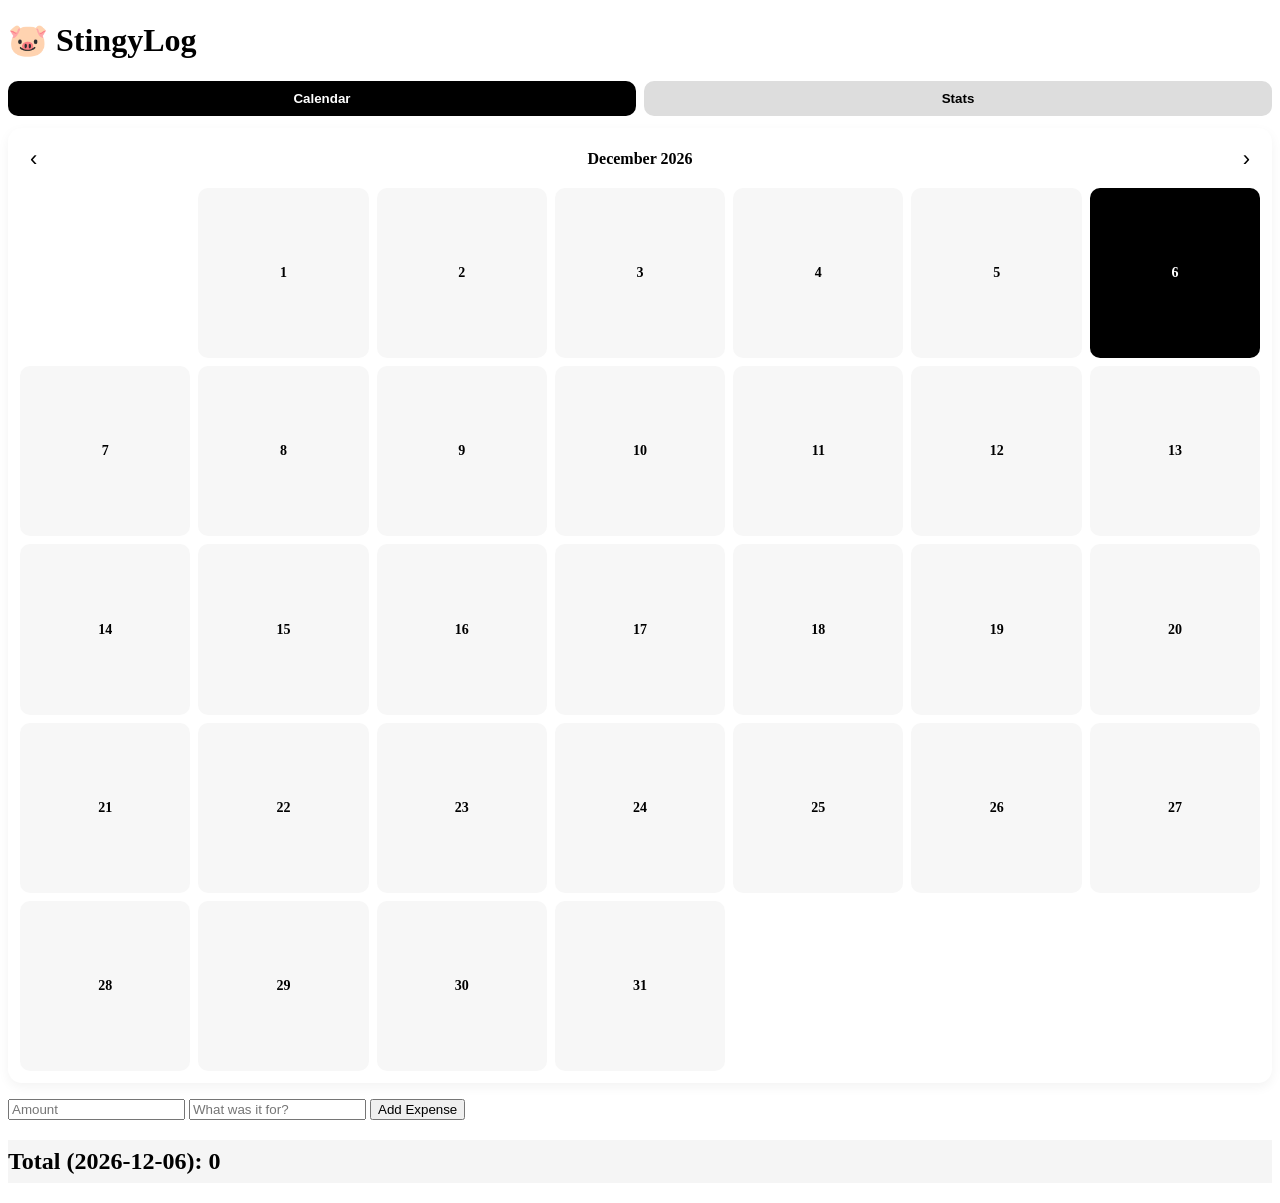
==== index.html @ 0874a7e9 "feat: add piggy icon, cleanup code" ====
<!DOCTYPE html>
<html lang="en">
<head>
	<meta charset="UTF-8" />
	<meta name="viewport" content="width=device-width, initial-scale=1.0" />
	<title>StingyLog</title>

	<!-- PWA -->
  	<link rel="manifest" href="manifest.json" />

	<!-- Theme color used for browser UI and Android status bar -->
	<meta name="theme-color" content="#111111" />

	<!-- iOS PWA support -->
	<meta name="apple-mobile-web-app-capable" content="yes">
	<meta name="apple-mobile-web-app-status-bar-style" content="black-translucent">
	<!-- App name shown under the icon on iOS home screen -->
	<meta name="apple-mobile-web-app-title" content="StingyLog" />
	
	<link rel="apple-touch-icon" sizes="180x180" href="piggy.png">

	<!-- Content Security Policy -->
	<meta http-equiv="Content-Security-Policy"
		content="
			default-src 'self';
			script-src 'self';
			style-src 'self' 'unsafe-inline';
			img-src 'self' data:;
			connect-src 'self';
		" />

	<link rel="stylesheet" href="style.css" />
</head>

<body>
	<header>
		<h1>🐷 StingyLog</h1>
	</header>

	<main class="app">

		<div class="tabs">
			<button id="tabCalendar" class="active">Calendar</button>
			<button id="tabStats">Stats</button>
		</div>

		<section id="calendarView">
			<div class="calendar">
				<div class="calendar-header">
					<button id="prevMonth">‹</button>
					<span id="monthLabel"></span>
					<button id="nextMonth">›</button>
				</div>
				<div class="calendar-grid" id="calendarGrid"></div>
			</div>

			<div class="card">
			<input
				id="amount"
				type="number"
				inputmode="decimal"
				placeholder="Amount"
			/>
			<input
				id="note"
				type="text"
				placeholder="What was it for?"
			/>
			<button id="addBtn">Add Expense</button>
			</div>

			<h2 id="total">Total: 0</h2>
			<ul id="list"></ul>
		</section>

		<section id="statsView" hidden>
			<div class="card">
				<label>
				Time range
				<select id="range">
					<option value="7">Last 7 days</option>
					<option value="14">Last 14 days</option>
					<option value="30">Last 30 days</option>
					<option value="custom">Custom</option>
				</select>
				</label>

				<label id="customRange" hidden>
				From
				<input type="date" id="fromDate" />
				To
				<input type="date" id="toDate" />
				</label>

				<label>
				Budget
				<input type="number" id="budget" placeholder="Optional" />
				</label>
			</div>

			<div class="card">
				<h2 id="statsTotal">Total: 0</h2>
				<div class="progress">
				<div id="progressBar"></div>
				</div>
				<p id="statsPercent"></p>
			</div>
		</section>
	</main>

	<script src="app.js"></script>

	<script>
	if ('serviceWorker' in navigator) {
		window.addEventListener('load', async () => {
		try {
			await navigator.serviceWorker.register('./sw.js');
		} catch (err) {
			console.error('SW registration failed', err);
		}
		});
	}
	</script>
</body>
</html>
---- style.css ----
/* ===== Calendar ===== */
body {
  padding-top: env(safe-area-inset-top);
}

.calendar {
  background: #fff;
  border-radius: 14px;
  padding: 12px;
  margin-bottom: 16px;
  box-shadow: 0 4px 12px rgba(0,0,0,0.05);
}

/* Header */
.calendar-header {
  display: flex;
  justify-content: space-between;
  align-items: center;
  margin-bottom: 10px;
}

.calendar-header span {
  font-weight: 600;
}

.calendar-header button {
  background: none;
  border: none;
  font-size: 22px;
  padding: 6px 10px;
  cursor: pointer;
}

/* Grid */
.calendar-grid {
  display: grid;
  grid-template-columns: repeat(7, 1fr);
  gap: 6px;
}

/* Day cell */
.calendar-day {
  aspect-ratio: 1 / 1; /* makes squares */
  display: flex;
  flex-direction: column;
  justify-content: center;
  align-items: center;

  border-radius: 10px;
  font-size: 13px;
  cursor: pointer;
  user-select: none;

  background: #f7f7f7;
}

/* Active day */
.calendar-day.active {
  background: #000;
  color: #fff;
}

/* Day number */
.calendar-day > div:first-child {
  font-weight: 600;
  line-height: 1;
}

/* Daily sum */
.calendar-day .sum {
  font-size: 10px;
  margin-top: 4px;
  color: #666;
}

.calendar-day.active .sum {
  color: #ddd;
}

/* Touch feedback (important for iOS) */
.calendar-day:active {
  transform: scale(0.96);
}

/* ===== Larger screens ===== */
@media (min-width: 600px) {
  .calendar-grid {
    gap: 8px;
  }

  .calendar-day {
    font-size: 14px;
  }

  .calendar-day .sum {
    font-size: 11px;
  }
}

h2 {
  position: sticky;
  top: 0;
  background: #f5f5f5;
  padding: 8px 0;
  z-index: 1;
}


/* Tabs */
.tabs {
  display: flex;
  gap: 8px;
  margin-bottom: 12px;
}

.tabs button {
  flex: 1;
  padding: 10px;
  border-radius: 10px;
  border: none;
  background: #ddd;
  font-weight: 600;
}

.tabs button.active {
  background: #000;
  color: #fff;
}

/* Stats */
label {
  font-size: 14px;
  display: block;
}

label input,
label select {
  margin-top: 6px;
}

/* Progress bar */
.progress {
  width: 100%;
  height: 12px;
  background: #eee;
  border-radius: 999px;
  overflow: hidden;
}

#progressBar {
  height: 100%;
  width: 0%;
  background: #000;
  transition: width 0.3s ease;
}


/* ===== Swipe to delete ===== */

.swipe-item {
  position: relative;
  overflow: hidden;
}

.swipe-item::after {
  content: "Delete";
  position: absolute;
  right: 16px;
  top: 50%;
  transform: translateY(-50%);
  color: white;
  font-weight: 600;
  pointer-events: none;
}

.swipe-item {
  background: #e53935;
}

.swipe-content {
  background: #fff;
  border-radius: 12px;
  padding: 12px;
  display: flex;
  justify-content: space-between;
  align-items: center;
  gap: 12px;
  transition: transform 0.2s ease;
  will-change: transform;
}

/* ===== Expense item ===== */

.expense-item {
  position: relative;
  overflow: hidden;
  background: #fff;
  border-radius: 12px;
  margin-top: 8px;
  box-shadow: 0 2px 6px rgba(0,0,0,0.05);
}

/* Content layout */
.expense-content {
  display: grid;
  grid-template-columns: 1fr auto;
  align-items: center;
  gap: 12px;

  padding: 12px 44px 12px 12px; /* space for delete button */
  background: #fff;

  transition: transform 0.2s ease;
  will-change: transform;
}

/* Note text */
.expense-content span {
  word-break: break-word;
}

/* Amount */
.expense-content strong {
  white-space: nowrap;
}

/* Delete button (desktop/web) */
.delete-btn {
  position: absolute;
  right: 10px;
  top: 50%;
  transform: translateY(-50%);
  background: none;
  border: none;
  font-size: 18px;
  color: #999;
  cursor: pointer;
}

.delete-btn:hover {
  color: #000;
}

/* Swipe delete background */
.expense-item {
  background: #e53935;
}

.expense-item::after {
  content: "Delete";
  position: absolute;
  right: 16px;
  top: 50%;
  transform: translateY(-50%);
  color: white;
  font-weight: 600;
  pointer-events: none;
}

/* ===== Mobile / touch devices ===== */
@media (hover: none) {
  .delete-btn {
    display: none;
  }

  .expense-content {
    padding-right: 12px; /* reclaim space */
  }
}
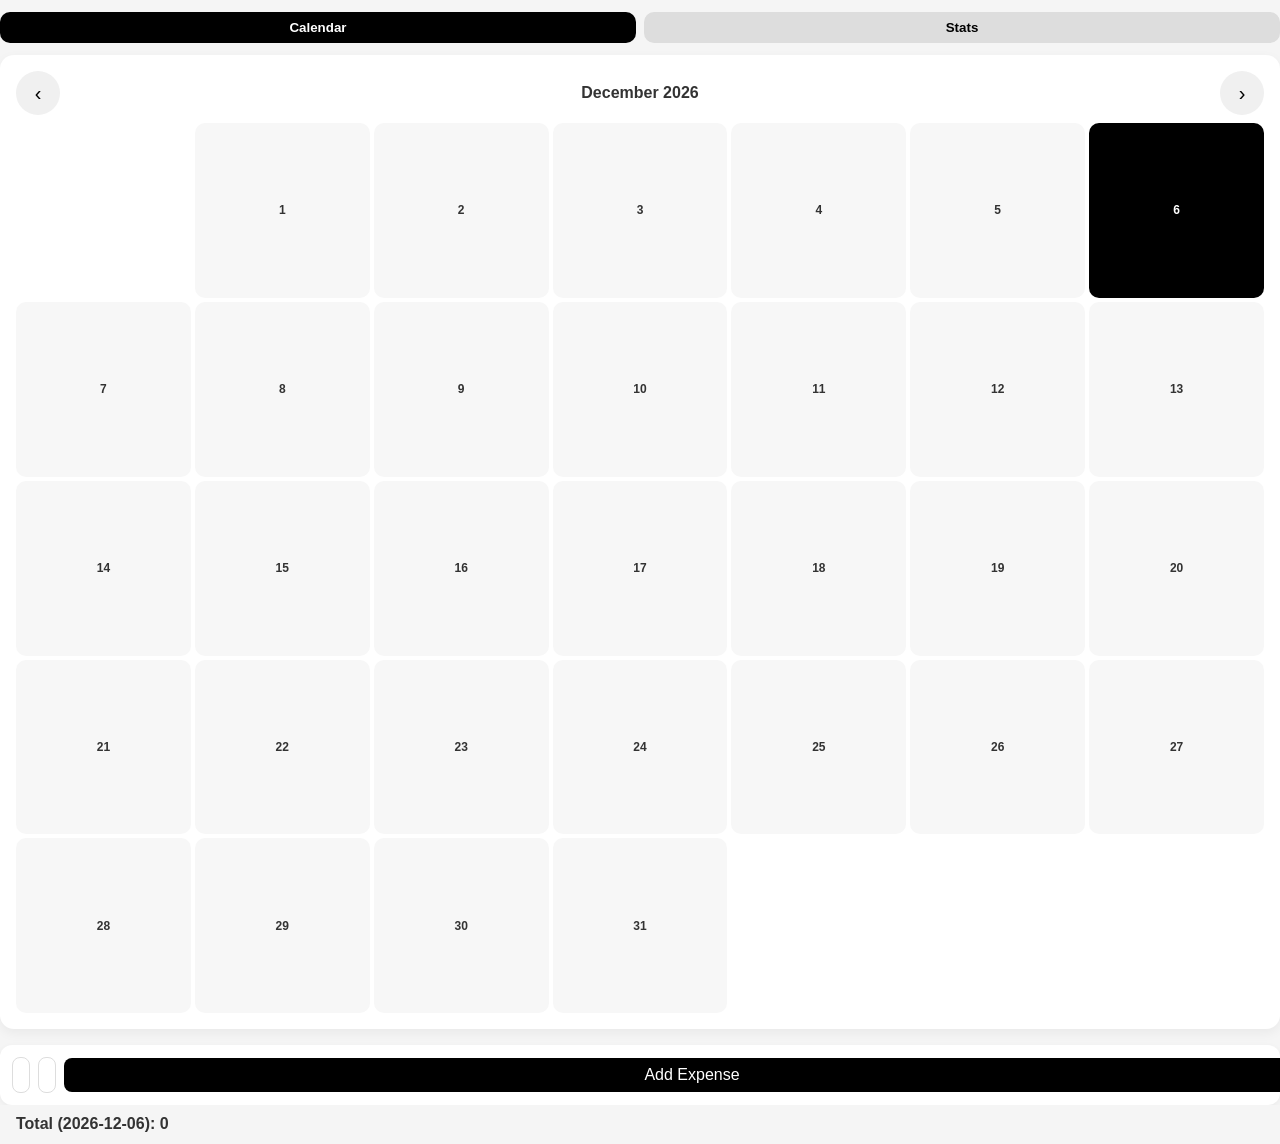
==== commit e5abcd89: "refactor: change css to make the app mobile-first" ====
--- a/index.html
+++ b/index.html
@@ -2,8 +2,12 @@
 <html lang="en">
 <head>
 	<meta charset="UTF-8" />
+
+	<!-- Makes the app responsive on mobile devices -->
 	<meta name="viewport" content="width=device-width, initial-scale=1.0" />
-	<title>StingyLog</title>
+
+	<!-- Page title (shown in browser tab) -->
+	<title>🐷 StingyLog</title>
 
 	<!-- PWA -->
   	<link rel="manifest" href="manifest.json" />
@@ -14,10 +18,11 @@
 	<!-- iOS PWA support -->
 	<meta name="apple-mobile-web-app-capable" content="yes">
 	<meta name="apple-mobile-web-app-status-bar-style" content="black-translucent">
+
 	<!-- App name shown under the icon on iOS home screen -->
-	<meta name="apple-mobile-web-app-title" content="StingyLog" />
-	
-	<link rel="apple-touch-icon" sizes="180x180" href="piggy.png">
+	<meta name="apple-mobile-web-app-title" content="StingyLog">
+	<!-- iOS app icon -->
+	<link rel="apple-touch-icon" sizes="180x180" href="imgs/piggy.png">
 
 	<!-- Content Security Policy -->
 	<meta http-equiv="Content-Security-Policy"
@@ -29,87 +34,103 @@
 			connect-src 'self';
 		" />
 
+	<!-- Main stylesheet -->
 	<link rel="stylesheet" href="style.css" />
 </head>
 
 <body>
-	<header>
+	<!-- <header>
 		<h1>🐷 StingyLog</h1>
-	</header>
+	</header> -->
 
 	<main class="app">
 
+		<!-- Tabs for switching views -->
 		<div class="tabs">
 			<button id="tabCalendar" class="active">Calendar</button>
 			<button id="tabStats">Stats</button>
 		</div>
 
+		<!-- Calendar view -->
 		<section id="calendarView">
+			<!-- Calendar container -->
 			<div class="calendar">
+				<!-- Calendar header with month navigation -->
 				<div class="calendar-header">
-					<button id="prevMonth">‹</button>
-					<span id="monthLabel"></span>
-					<button id="nextMonth">›</button>
+					<button id="prevMonth">‹</button> <!-- Button to go to previous month -->
+					<span id="monthLabel"></span> <!-- Displays current month -->
+					<button id="nextMonth">›</button> <!-- Button to go to next month -->
 				</div>
+				<!-- Calendar grid for days -->
 				<div class="calendar-grid" id="calendarGrid"></div>
 			</div>
 
+			<!-- Expense entry card -->
 			<div class="card">
-			<input
-				id="amount"
-				type="number"
-				inputmode="decimal"
-				placeholder="Amount"
-			/>
-			<input
-				id="note"
-				type="text"
-				placeholder="What was it for?"
-			/>
-			<button id="addBtn">Add Expense</button>
+				<input
+					id="amount"
+					type="number"
+					inputmode="decimal"
+					placeholder="Amount" 
+				/>
+				<input
+					id="note"
+					type="text"
+					placeholder="What was it for?" 
+				/>
+				<button id="addBtn">Add Expense</button> <!-- Button to add expense -->
 			</div>
 
+			<!-- Display total expenses -->
 			<h2 id="total">Total: 0</h2>
+
+			<!-- List of added expenses -->
 			<ul id="list"></ul>
 		</section>
 
+		<!-- Statistics view section (hidden by default) -->
 		<section id="statsView" hidden>
+			<!-- Filters and budget input -->
 			<div class="card">
 				<label>
-				Time range
-				<select id="range">
-					<option value="7">Last 7 days</option>
-					<option value="14">Last 14 days</option>
-					<option value="30">Last 30 days</option>
-					<option value="custom">Custom</option>
-				</select>
+					Time range
+					<select id="range">
+						<option value="7">Last 7 days</option>
+						<option value="14">Last 14 days</option>
+						<option value="30">Last 30 days</option>
+						<option value="custom">Custom</option>
+					</select>
 				</label>
 
+				<!-- Custom date range inputs, shown only when 'Custom' is selected -->
 				<label id="customRange" hidden>
-				From
-				<input type="date" id="fromDate" />
-				To
-				<input type="date" id="toDate" />
+					From
+					<input type="date" id="fromDate" />
+					To
+					<input type="date" id="toDate" />
 				</label>
 
 				<label>
-				Budget
-				<input type="number" id="budget" placeholder="Optional" />
+					Budget
+					<input type="number" id="budget" placeholder="Optional" /> <!-- Optional budget input -->
 				</label>
 			</div>
 
+			<!-- Statistics summary card -->
 			<div class="card">
-				<h2 id="statsTotal">Total: 0</h2>
+				<h2 id="statsTotal">Total: 0</h2> <!-- Total expenses for selected range -->
 				<div class="progress">
-				<div id="progressBar"></div>
+					<div id="progressBar"></div> <!-- Visual progress bar for budget usage -->
 				</div>
-				<p id="statsPercent"></p>
+				<p id="statsPercent"></p> <!-- Percentage of budget used -->
 			</div>
 		</section>
 	</main>
 
+	<!-- Main JavaScript file -->
 	<script src="app.js"></script>
 
+	<!-- Service Worker registration for PWA support -->
 	<script>
 	if ('serviceWorker' in navigator) {
 		window.addEventListener('load', async () => {
--- a/style.css
+++ b/style.css
@@ -1,269 +1,386 @@
-/* ===== Calendar ===== */
+/* =========================
+   BASE / GLOBAL STYLES
+========================= */
+* {
+  box-sizing: border-box;
+  margin: 0;
+  padding: 0;
+}
+
+:root {
+  --primary-bg: #fff;
+  --primary-color: #000;
+  --secondary-bg: #f7f7f7;
+  --accent-color: #e53935;
+  --text-color: #333;
+}
+
 body {
+  font-family: sans-serif;
+  font-size: 16px;
+  line-height: 1.4;
+  background: #f5f5f5;
+  color: var(--text-color);
   padding-top: env(safe-area-inset-top);
 }
 
-.calendar {
-  background: #fff;
-  border-radius: 14px;
-  padding: 12px;
-  margin-bottom: 16px;
-  box-shadow: 0 4px 12px rgba(0,0,0,0.05);
-}
-
-/* Header */
-.calendar-header {
-  display: flex;
-  justify-content: space-between;
-  align-items: center;
-  margin-bottom: 10px;
-}
-
-.calendar-header span {
-  font-weight: 600;
-}
-
-.calendar-header button {
-  background: none;
-  border: none;
-  font-size: 22px;
-  padding: 6px 10px;
-  cursor: pointer;
-}
-
-/* Grid */
-.calendar-grid {
-  display: grid;
-  grid-template-columns: repeat(7, 1fr);
-  gap: 6px;
-}
-
-/* Day cell */
-.calendar-day {
-  aspect-ratio: 1 / 1; /* makes squares */
-  display: flex;
-  flex-direction: column;
-  justify-content: center;
-  align-items: center;
-
-  border-radius: 10px;
-  font-size: 13px;
-  cursor: pointer;
-  user-select: none;
-
-  background: #f7f7f7;
-}
-
-/* Active day */
-.calendar-day.active {
-  background: #000;
-  color: #fff;
-}
-
-/* Day number */
-.calendar-day > div:first-child {
-  font-weight: 600;
-  line-height: 1;
-}
-
-/* Daily sum */
-.calendar-day .sum {
-  font-size: 10px;
-  margin-top: 4px;
-  color: #666;
-}
-
-.calendar-day.active .sum {
-  color: #ddd;
-}
-
-/* Touch feedback (important for iOS) */
-.calendar-day:active {
-  transform: scale(0.96);
-}
-
-/* ===== Larger screens ===== */
-@media (min-width: 600px) {
-  .calendar-grid {
-    gap: 8px;
-  }
-
-  .calendar-day {
-    font-size: 14px;
-  }
-
-  .calendar-day .sum {
-    font-size: 11px;
-  }
-}
-
+/* Center container with max width for desktop */
+.container {
+  width: 95%;
+  max-width: 800px;
+  margin: 0 auto;
+}
+
+/* Sticky header / total */
 h2 {
   position: sticky;
   top: 0;
   background: #f5f5f5;
-  padding: 8px 0;
+  padding: 0.5rem 1rem;
+  font-size: 1rem;
   z-index: 1;
 }
 
-
-/* Tabs */
+/* =========================
+   TABS
+========================= */
 .tabs {
   display: flex;
-  gap: 8px;
-  margin-bottom: 12px;
+  gap: 0.5rem;
+  margin-top: 0.75rem;
+  margin-bottom: 0.75rem;
 }
 
 .tabs button {
   flex: 1;
-  padding: 10px;
+  padding: 0.5rem;
   border-radius: 10px;
   border: none;
   background: #ddd;
   font-weight: 600;
+  cursor: pointer;
 }
 
 .tabs button.active {
-  background: #000;
+  background: var(--primary-color);
+  color: var(--primary-bg);
+}
+
+/* =========================
+   CALENDAR STYLES
+========================= */
+.calendar {
+  background: var(--primary-bg);
+  border-radius: 14px;
+  padding: 1rem;
+  margin-bottom: 1rem;
+  box-shadow: 0 4px 12px rgba(0,0,0,0.05);
+}
+
+.calendar-header {
+  display: flex;
+  justify-content: space-between;
+  align-items: center;
+  margin-bottom: 0.5rem;
+}
+
+.calendar-header span {
+  font-weight: 600;
+  font-size: 1rem;
+}
+
+.calendar-header button {
+  width: 44px;
+  height: 44px;
+  border-radius: 50%;
+  background: #f0f0f0;
+  border: none;
+  font-size: 1.25rem;
+  display: flex;
+  align-items: center;
+  justify-content: center;
+  cursor: pointer;
+  transition: background 0.2s, transform 0.1s;
+}
+
+/* Touch feedback */
+.calendar-header button:active {
+  transform: scale(0.92);
+}
+
+/* Hover only on real mouse devices */
+@media (hover: hover) {
+  .calendar-header button:hover {
+    background: #e0e0e0;
+  }
+}
+
+/* Calendar grid */
+.calendar-grid {
+  display: grid;
+  grid-template-columns: repeat(7, minmax(40px, 1fr));
+  gap: 0.25rem;
+  overflow-x: auto; /* scroll for small screens */
+}
+
+.calendar-day {
+  aspect-ratio: 1 / 1;
+  display: flex;
+  flex-direction: column;
+  justify-content: center;
+  align-items: center;
+  border-radius: 10px;
+  font-size: 0.75rem;
+  cursor: pointer;
+  user-select: none;
+  background: var(--secondary-bg);
+  min-width: 40px;
+  min-height: 40px;
+  transition: background 0.2s, color 0.2s;
+}
+
+.calendar-day.active {
+  background: var(--primary-color);
+  color: var(--primary-bg);
+}
+
+.calendar-day > div:first-child {
+  font-weight: 600;
+  line-height: 1;
+}
+
+.calendar-day .sum {
+  font-size: 0.625rem;
+  margin-top: 0.25rem;
+  color: #666;
+}
+
+.calendar-day.active .sum {
+  color: #ddd;
+}
+
+.calendar-day:active {
+  transform: scale(0.96);
+}
+
+@media (hover: hover) {
+  .calendar-day:hover {
+    background: #eee;
+  }
+}
+
+/* =========================
+   EXPENSE CARD
+========================= */
+.card {
+  display: flex;
+  flex-direction: column;
+  gap: 0.5rem;
+  background: var(--primary-bg);
+  padding: 0.75rem;
+  border-radius: 12px;
+  box-shadow: 0 2px 6px rgba(0,0,0,0.05);
+}
+
+.card input,
+.card button {
+  width: 100%;
+  padding: 0.5rem;
+  font-size: 1rem;
+  border-radius: 8px;
+  border: 1px solid #ddd;
+}
+
+.card button {
+  background: var(--primary-color);
+  color: var(--primary-bg);
+  border: none;
+  cursor: pointer;
+  transition: background 0.2s;
+}
+
+.card button:hover {
+  background: #333;
+}
+
+@media (min-width: 600px) {
+  .card {
+    flex-direction: row;
+    align-items: center;
+  }
+  .card input {
+    flex: 1;
+  }
+  .card button {
+    flex-shrink: 0;
+  }
+}
+
+/* =========================
+   EXPENSE LIST
+========================= */
+.expense-item {
+  position: relative;
+  overflow: hidden;
+  background: var(--primary-bg);
+  border-radius: 12px;
+  margin-top: 0.5rem;
+  box-shadow: 0 2px 6px rgba(0,0,0,0.05);
+}
+
+.expense-content {
+  display: grid;
+  grid-template-columns: 1fr auto;
+  align-items: center;
+  gap: 0.75rem;
+  padding: 0.75rem 3rem 0.75rem 0.75rem; /* space for delete */
+  background: var(--primary-bg);
+  transition: transform 0.2s ease;
+  will-change: transform;
+}
+
+.expense-content span {
+  word-break: break-word;
+}
+
+.expense-content strong {
+  white-space: nowrap;
+}
+
+.delete-btn {
+  position: absolute;
+  right: 0.5rem;
+  top: 50%;
+  transform: translateY(-50%);
+  background: none;
+  border: none;
+  font-size: 1.25rem;
+  color: #999;
+  cursor: pointer;
+}
+
+.delete-btn:hover {
+  color: #000;
+}
+
+/* Swipe delete background */
+.expense-item {
+  background: var(--accent-color);
+}
+
+.expense-item::after {
+  content: "Delete";
+  position: absolute;
+  right: 1rem;
+  top: 50%;
+  transform: translateY(-50%);
   color: #fff;
-}
-
-/* Stats */
-label {
-  font-size: 14px;
-  display: block;
-}
-
-label input,
-label select {
-  margin-top: 6px;
-}
-
-/* Progress bar */
+  font-weight: 600;
+  pointer-events: none;
+}
+
+/* =========================
+   PROGRESS BAR
+========================= */
 .progress {
   width: 100%;
   height: 12px;
   background: #eee;
   border-radius: 999px;
   overflow: hidden;
+  margin: 0.5rem 0;
 }
 
 #progressBar {
   height: 100%;
   width: 0%;
-  background: #000;
+  background: var(--primary-color);
   transition: width 0.3s ease;
 }
 
 
-/* ===== Swipe to delete ===== */
-
-.swipe-item {
-  position: relative;
-  overflow: hidden;
-}
-
-.swipe-item::after {
-  content: "Delete";
-  position: absolute;
-  right: 16px;
-  top: 50%;
-  transform: translateY(-50%);
-  color: white;
-  font-weight: 600;
-  pointer-events: none;
-}
-
-.swipe-item {
-  background: #e53935;
-}
-
-.swipe-content {
-  background: #fff;
-  border-radius: 12px;
-  padding: 12px;
-  display: flex;
-  justify-content: space-between;
-  align-items: center;
-  gap: 12px;
-  transition: transform 0.2s ease;
-  will-change: transform;
-}
-
-/* ===== Expense item ===== */
-
-.expense-item {
-  position: relative;
-  overflow: hidden;
-  background: #fff;
-  border-radius: 12px;
-  margin-top: 8px;
-  box-shadow: 0 2px 6px rgba(0,0,0,0.05);
-}
-
-/* Content layout */
-.expense-content {
-  display: grid;
-  grid-template-columns: 1fr auto;
-  align-items: center;
-  gap: 12px;
-
-  padding: 12px 44px 12px 12px; /* space for delete button */
-  background: #fff;
-
-  transition: transform 0.2s ease;
-  will-change: transform;
-}
-
-/* Note text */
-.expense-content span {
-  word-break: break-word;
-}
-
-/* Amount */
-.expense-content strong {
-  white-space: nowrap;
-}
-
-/* Delete button (desktop/web) */
-.delete-btn {
-  position: absolute;
-  right: 10px;
-  top: 50%;
-  transform: translateY(-50%);
-  background: none;
-  border: none;
-  font-size: 18px;
-  color: #999;
-  cursor: pointer;
-}
-
-.delete-btn:hover {
-  color: #000;
-}
-
-/* Swipe delete background */
-.expense-item {
-  background: #e53935;
-}
-
-.expense-item::after {
-  content: "Delete";
-  position: absolute;
-  right: 16px;
-  top: 50%;
-  transform: translateY(-50%);
-  color: white;
-  font-weight: 600;
-  pointer-events: none;
-}
-
-/* ===== Mobile / touch devices ===== */
+/* =========================
+   LABELS & INPUTS
+========================= */
+label {
+  font-size: 0.875rem;
+  display: block;
+}
+
+label input,
+label select {
+  margin-top: 0.25rem;
+  width: 100%;
+  padding: 0.5rem;
+  border-radius: 8px;
+  border: 1px solid #ddd;
+}
+
+/* =========================
+   MEDIA QUERIES - TABLET & DESKTOP
+========================= */
+/* @media (min-width: 600px) {
+  .calendar-grid {
+    gap: 0.5rem;
+  }
+
+  .calendar-day {
+    font-size: 0.875rem;
+    min-width: 50px;
+    min-height: 50px;
+  }
+}
+
+@media (min-width: 900px) {
+  .calendar-grid {
+    gap: 0.75rem;
+  }
+
+  .calendar-day {
+    font-size: 1rem;
+    min-width: 60px;
+    min-height: 60px;
+  }
+
+  .expense-content {
+    padding: 1rem 4rem 1rem 1rem;
+  }
+
+  .tabs {
+    gap: 1rem;
+  }
+
+  .tabs button {
+    padding: 0.75rem 1rem;
+    font-size: 1rem;
+  }
+}
+
+@media (min-width: 1024px) {
+  body {
+    font-size: 18px;
+  }
+
+  h2 {
+    font-size: 1.5rem;
+  }
+
+  .calendar-day {
+    font-size: 1.25rem;
+    min-width: 70px;
+    min-height: 70px;
+  }
+} */
+
+/* =========================
+   MOBILE TOUCH OPTIMIZATION
+========================= */
 @media (hover: none) {
   .delete-btn {
     display: none;
   }
 
   .expense-content {
-    padding-right: 12px; /* reclaim space */
-  }
-}
+    padding-right: 1rem;
+  }
+}
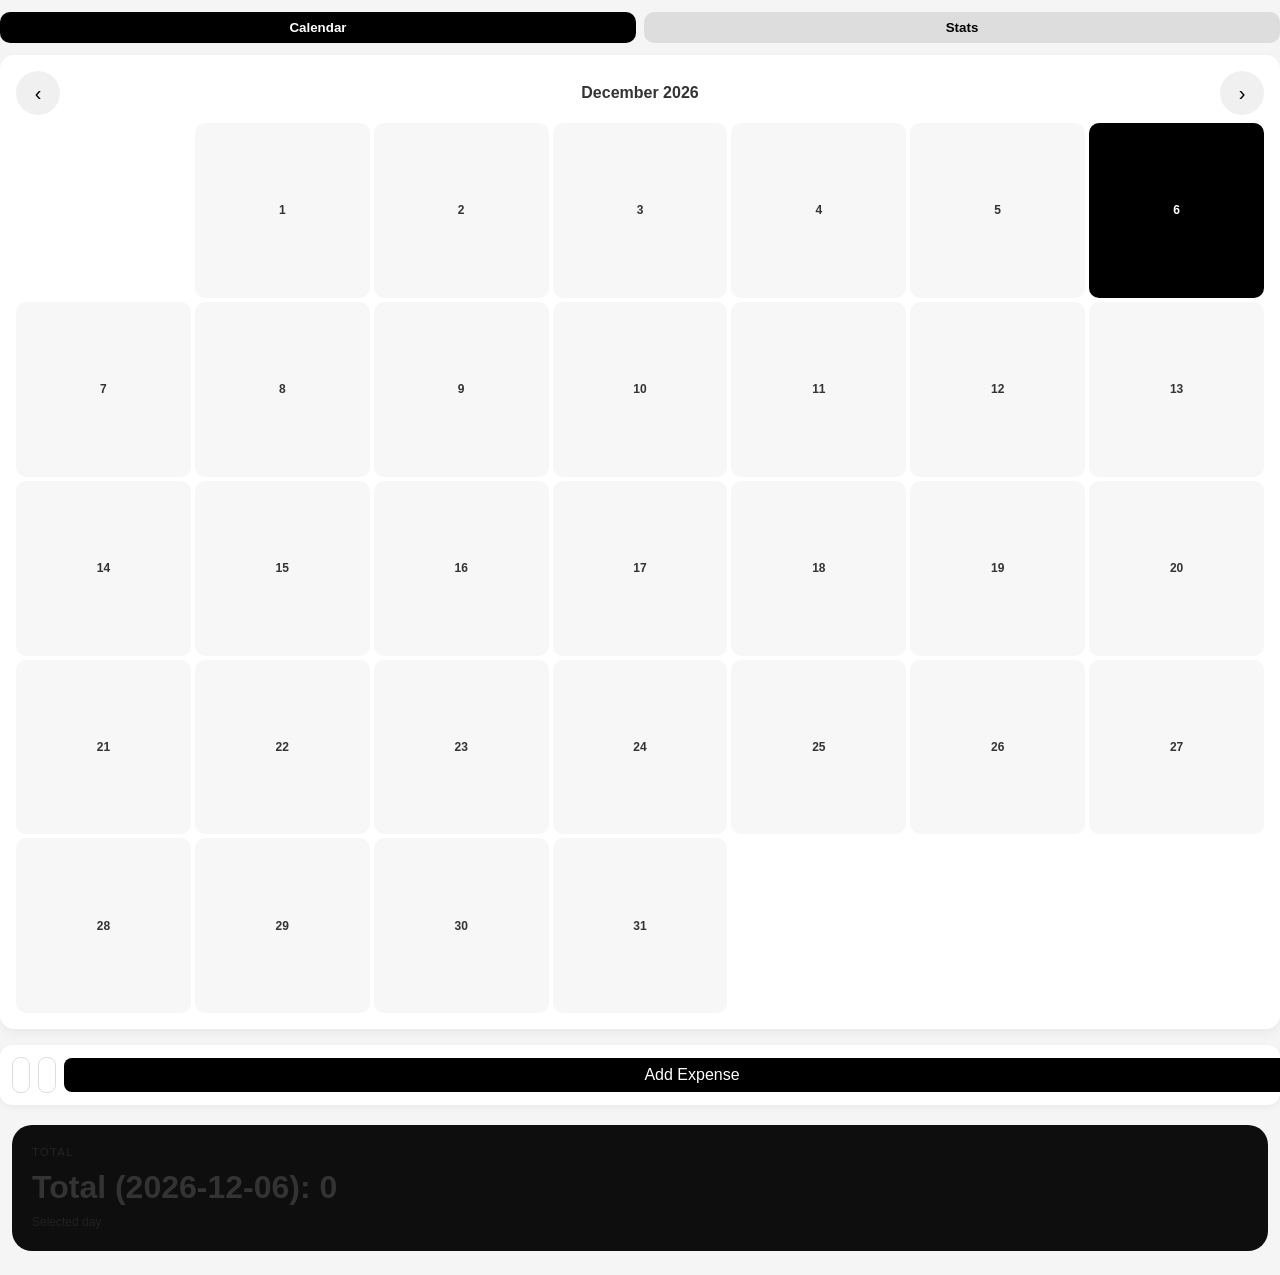
==== commit 001b5cea: "refactor: restyle, refactor code" ====
--- a/index.html
+++ b/index.html
@@ -58,11 +58,13 @@
 				<!-- Calendar header with month navigation -->
 				<div class="calendar-header">
 					<button id="prevMonth">‹</button> <!-- Button to go to previous month -->
-					<span id="monthLabel"></span> <!-- Displays current month -->
+					<span id="monthLabel" role="button"></span> <!-- Displays current month -->
 					<button id="nextMonth">›</button> <!-- Button to go to next month -->
 				</div>
 				<!-- Calendar grid for days -->
 				<div class="calendar-grid" id="calendarGrid"></div>
+
+				<div class="month-grid hidden" id="monthGrid"></div>
 			</div>
 
 			<!-- Expense entry card -->
@@ -79,13 +81,18 @@
 					placeholder="What was it for?" 
 				/>
 				<button id="addBtn">Add Expense</button> <!-- Button to add expense -->
+				<button id="zeroBtn" class="secondary">No Spend</button>
 			</div>
 
-			<!-- Display total expenses -->
-			<h2 id="total">Total: 0</h2>
+			<!-- Bottom Summary Card -->
+			<div class="total-card">
+				<div class="total-meta">TOTAL</div>
+				<div id="total" class="total-amount">₩0</div>
+				<div class="total-date" id="totalDate">Selected day</div>
+			</div>
 
 			<!-- List of added expenses -->
-			<ul id="list"></ul>
+			<ul id="list" class="expense-list"></ul>
 		</section>
 
 		<!-- Statistics view section (hidden by default) -->
@@ -128,7 +135,8 @@
 	</main>
 
 	<!-- Main JavaScript file -->
-	<script src="app.js"></script>
+	<script src="app_old.js"></script>
+	<!-- <script type="module" src="app.js"></script> -->
 
 	<!-- Service Worker registration for PWA support -->
 	<script>
--- a/style.css
+++ b/style.css
@@ -31,15 +31,13 @@
   margin: 0 auto;
 }
 
-/* Sticky header / total */
 h2 {
-  position: sticky;
-  top: 0;
-  background: #f5f5f5;
-  padding: 0.5rem 1rem;
-  font-size: 1rem;
-  z-index: 1;
-}
+  position: static;
+  background: none;
+  padding: 0;
+  font-size: inherit;
+}
+
 
 /* =========================
    TABS
@@ -169,6 +167,69 @@
   }
 }
 
+.month-grid {
+  display: grid;
+  grid-template-columns: repeat(3, 1fr);
+  gap: 0.5rem;
+}
+
+.month {
+  padding: 1rem;
+  text-align: center;
+  border-radius: 10px;
+  background: var(--secondary-bg);
+  cursor: pointer;
+  font-size: 0.9rem;
+}
+
+.month.active {
+  background: var(--primary-color);
+  color: var(--primary-bg);
+}
+
+@media (hover: hover) {
+  .month:hover {
+    background: #eee;
+  }
+}
+
+.hidden {
+  display: none;
+}
+
+/* =========================
+   Total Card
+========================= */
+.total-card {
+  margin: 1.25rem 0.75rem 0.75rem;
+  padding: 1.25rem;
+  background: #0e0e0f; /* darker than cards */
+  border-radius: 20px; /* more premium */
+}
+
+.total-meta {
+  font-size: 0.7rem;
+  letter-spacing: 0.12em;
+  opacity: 0.6;
+}
+
+.total-amount {
+  font-size: 2rem;
+  font-weight: 600;
+  margin: 0.25rem 0;
+}
+
+.total-date {
+  font-size: 0.75rem;
+  opacity: 0.5;
+}
+
+.expense-list {
+  list-style: none;
+  margin: 0.5rem 0.75rem 1.5rem;
+  padding: 0;
+}
+
 /* =========================
    EXPENSE CARD
 ========================= */
@@ -216,16 +277,42 @@
   }
 }
 
+/* Button group */
+.card .actions {
+  display: flex;
+  gap: 0.5rem;
+}
+
+.card .actions button {
+  flex: 1;
+}
+
+/* Secondary button */
+.card button.secondary {
+  background: #eee;
+  color: #333;
+}
+
+@media (hover: hover) {
+  .card button.secondary:hover {
+    background: #e0e0e0;
+  }
+}
+
+
 /* =========================
    EXPENSE LIST
 ========================= */
 .expense-item {
-  position: relative;
+  background: #111;
+  border-radius: 14px;
+  margin-top: 0.5rem;
+  box-shadow: 0 4px 12px rgba(0,0,0,0.25);
   overflow: hidden;
-  background: var(--primary-bg);
-  border-radius: 12px;
-  margin-top: 0.5rem;
-  box-shadow: 0 2px 6px rgba(0,0,0,0.05);
+}
+
+.expense-item::after {
+  display: none;
 }
 
 .expense-content {
@@ -234,9 +321,7 @@
   align-items: center;
   gap: 0.75rem;
   padding: 0.75rem 3rem 0.75rem 0.75rem; /* space for delete */
-  background: var(--primary-bg);
-  transition: transform 0.2s ease;
-  will-change: transform;
+  background: #111;
 }
 
 .expense-content span {
@@ -248,36 +333,19 @@
 }
 
 .delete-btn {
-  position: absolute;
-  right: 0.5rem;
-  top: 50%;
-  transform: translateY(-50%);
-  background: none;
-  border: none;
-  font-size: 1.25rem;
-  color: #999;
-  cursor: pointer;
+  color: #ff453a;
+  opacity: 0.8;
 }
 
 .delete-btn:hover {
-  color: #000;
-}
-
-/* Swipe delete background */
-.expense-item {
-  background: var(--accent-color);
-}
-
-.expense-item::after {
-  content: "Delete";
-  position: absolute;
-  right: 1rem;
-  top: 50%;
-  transform: translateY(-50%);
-  color: #fff;
-  font-weight: 600;
-  pointer-events: none;
-}
+  opacity: 1;
+}
+
+/* ========================= */
+/* ========================= */
+/*   Stats View              */
+/* ========================= */
+/* ========================= */
 
 /* =========================
    PROGRESS BAR
@@ -317,62 +385,6 @@
 }
 
 /* =========================
-   MEDIA QUERIES - TABLET & DESKTOP
-========================= */
-/* @media (min-width: 600px) {
-  .calendar-grid {
-    gap: 0.5rem;
-  }
-
-  .calendar-day {
-    font-size: 0.875rem;
-    min-width: 50px;
-    min-height: 50px;
-  }
-}
-
-@media (min-width: 900px) {
-  .calendar-grid {
-    gap: 0.75rem;
-  }
-
-  .calendar-day {
-    font-size: 1rem;
-    min-width: 60px;
-    min-height: 60px;
-  }
-
-  .expense-content {
-    padding: 1rem 4rem 1rem 1rem;
-  }
-
-  .tabs {
-    gap: 1rem;
-  }
-
-  .tabs button {
-    padding: 0.75rem 1rem;
-    font-size: 1rem;
-  }
-}
-
-@media (min-width: 1024px) {
-  body {
-    font-size: 18px;
-  }
-
-  h2 {
-    font-size: 1.5rem;
-  }
-
-  .calendar-day {
-    font-size: 1.25rem;
-    min-width: 70px;
-    min-height: 70px;
-  }
-} */
-
-/* =========================
    MOBILE TOUCH OPTIMIZATION
 ========================= */
 @media (hover: none) {
